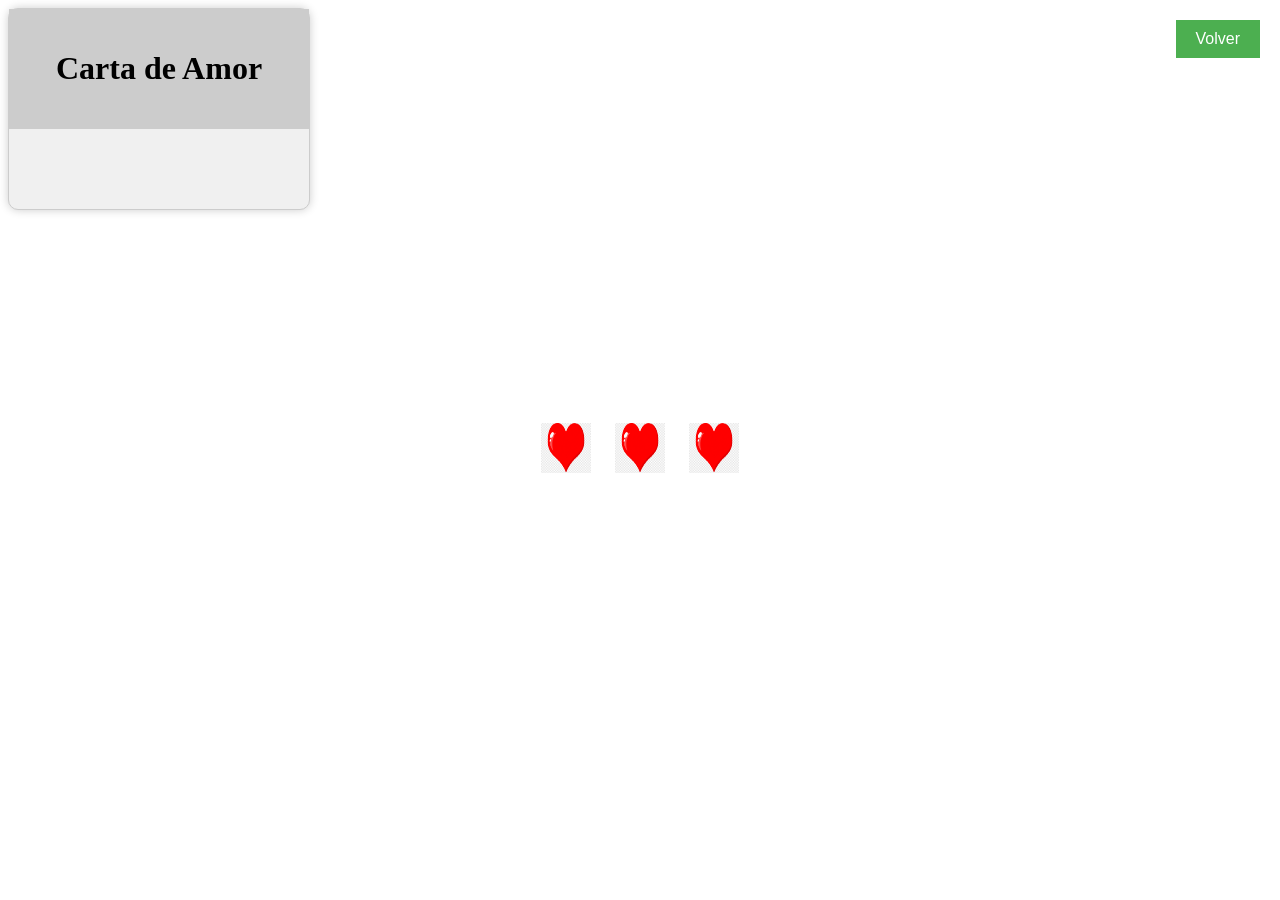
==== index.html @ e93cfb52 "Add files via upload" ====
<!DOCTYPE html>
<html lang="es">
<head>
    <meta charset="UTF-8">
    <meta name="viewport" content="width=device-width, initial-scale=1.0">
    <title>Carta de Amor</title>
    <link rel="stylesheet" href="estilos.css">
</head>
<body>
    <div class="carta">
        <div class="portada">
            <h1>Carta de Amor</h1>
        </div>
        <div class="contenido">
            <p id="poema"></p>
            <div class="corazones">
                <img src="corazon.png" alt="Corazón">
                <img src="corazon.png" alt="Corazón">
                <img src="corazon.png" alt="Corazón">
            </div>
        </div>
    </div>
    <button id="boton-volver">Volver</button>
    <audio id="musica-fondo" loop>
        <source src="musica.mp3" type="audio/mp3">
        Tu navegador no soporta el elemento audio.
    </audio>

    <script src="script.js"></script>
</body>
</html>
---- estilos.css ----
.carta {
    width: 300px;
    height: 200px;
    background-color: #f0f0f0;
    border: 1px solid #ccc;
    border-radius: 10px;
    box-shadow: 0 0 10px rgba(0, 0, 0, 0.2);
    transition: transform 0.5s;
}

.portada {
    background-color: #ccc;
    padding: 20px;
    text-align: center;
}

.contenido {
    padding: 20px;
}

#boton-volver {
    position: absolute;
    top: 20px;
    right: 20px;
    background-color: #4CAF50;
    color: #fff;
    border: none;
    padding: 10px 20px;
    font-size: 16px;
    cursor: pointer;
}

#boton-volver:hover {
    background-color: #3e8e41;
}

.corazones {
    position: absolute;
    top: 50%;
    left: 50%;
    transform: translate(-50%, -50%);
}

.corazones img {
    width: 50px;
    height: 50px;
    margin: 10px;
}

.carta.abierta {
    transform: rotateY(180deg);
}
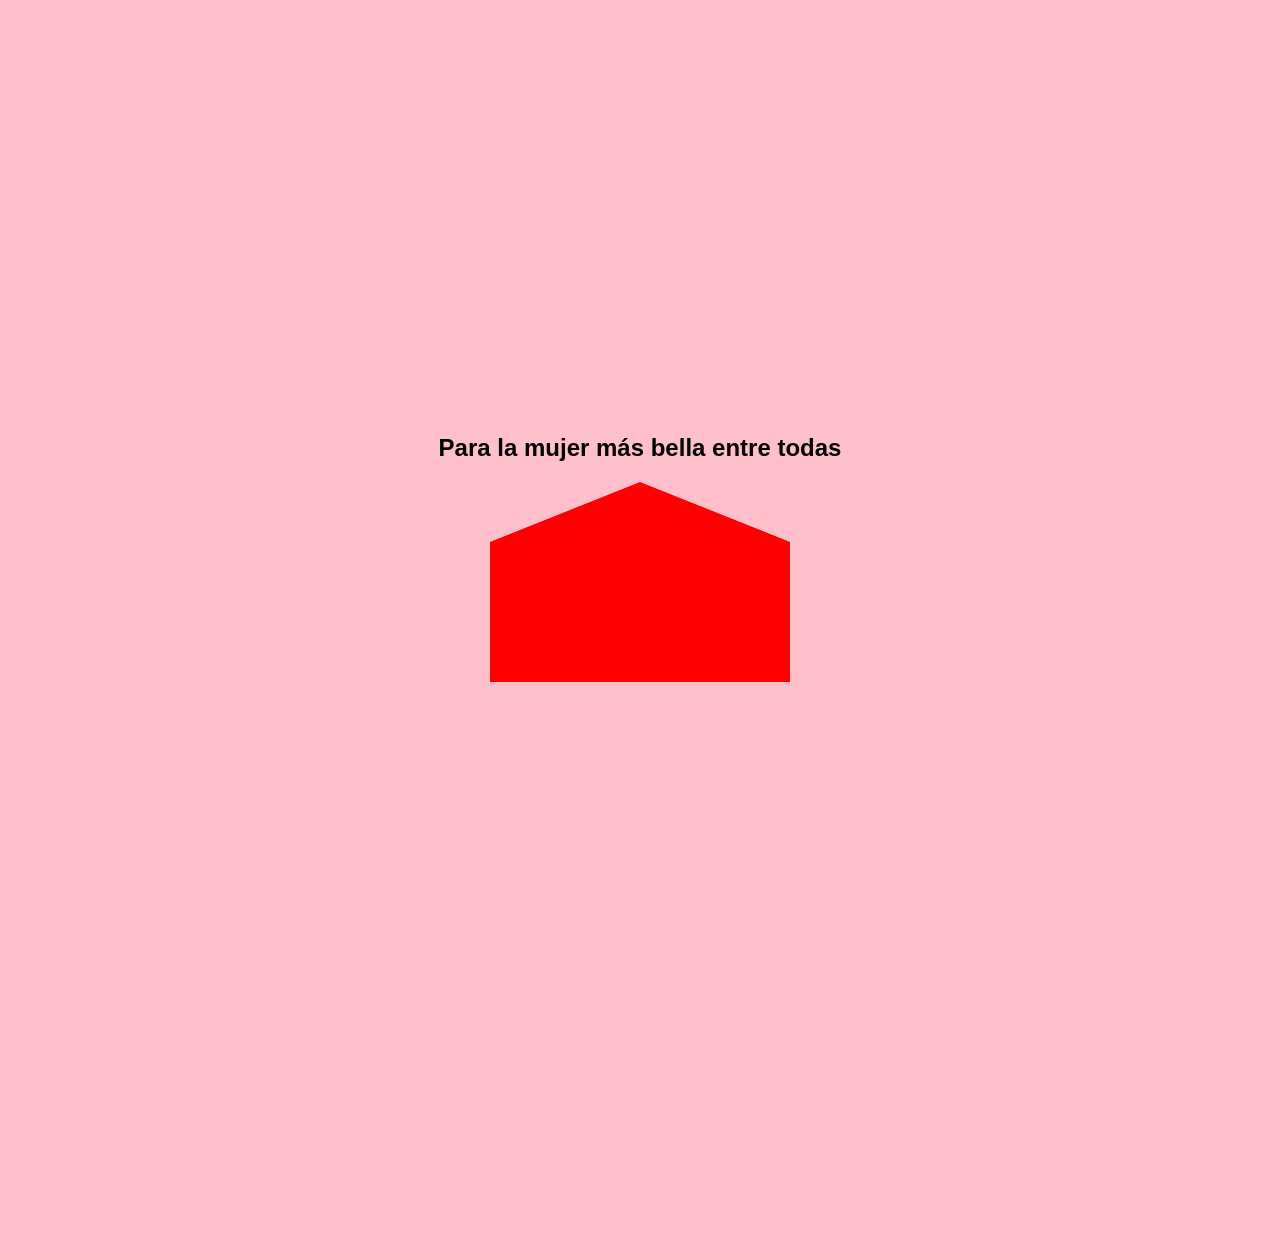
==== commit a37e6b17: "Update index.html" ====
--- a/index.html
+++ b/index.html
@@ -3,29 +3,114 @@
 <head>
     <meta charset="UTF-8">
     <meta name="viewport" content="width=device-width, initial-scale=1.0">
-    <title>Carta de Amor</title>
-    <link rel="stylesheet" href="estilos.css">
+    <title>Carta de Amor Interactiva</title>
+    <style>
+        body {
+            display: flex;
+            flex-direction: column;
+            justify-content: center;
+            align-items: center;
+            height: 100vh;
+            background-color: pink;
+            font-family: Arial, sans-serif;
+        }
+        .title {
+            font-size: 24px;
+            font-weight: bold;
+            margin-bottom: 20px;
+            text-align: center;
+            transition: opacity 1s;
+        }
+        .hidden {
+            opacity: 0;
+        }
+        .container {
+            position: relative;
+            width: 300px;
+            cursor: pointer;
+        }
+        .envelope {
+            position: absolute;
+            width: 100%;
+            height: 200px;
+            background: red;
+            clip-path: polygon(50% 0%, 100% 30%, 100% 100%, 0 100%, 0 30%);
+            transition: transform 1s ease-in-out;
+        }
+        .letter {
+            position: absolute;
+            width: 100%;
+            background: white;
+            top: 20px;
+            left: 0;
+            padding: 20px;
+            text-align: center;
+            opacity: 0;
+            transition: opacity 1s;
+            box-shadow: 0 4px 8px rgba(0,0,0,0.2);
+        }
+        .letter p {
+            margin: 10px 0;
+        }
+        .container.open .envelope {
+            transform: translateY(-100px);
+        }
+        .container.open .letter {
+            opacity: 1;
+        }
+        #audio-container {
+            display: none;
+        }
+    </style>
 </head>
 <body>
-    <div class="carta">
-        <div class="portada">
-            <h1>Carta de Amor</h1>
-        </div>
-        <div class="contenido">
-            <p id="poema"></p>
-            <div class="corazones">
-                <img src="corazon.png" alt="Corazón">
-                <img src="corazon.png" alt="Corazón">
-                <img src="corazon.png" alt="Corazón">
-            </div>
+    <div class="title" id="title">Para la mujer más bella entre todas</div>
+    
+    <div class="container" onclick="openLetter()">
+        <div class="envelope"></div>
+        <div class="letter">
+            <p>En la profundidad de tu mirada, un misterio se revela,</p>
+            <p>un fulgor que emula el alba naciente,</p>
+            <p>ese instante mágico en que el mundo se despereza,</p>
+            <p>y la esperanza florece, incluso el amar se hace latente.</p>
+            
+            <p>No sé si es la luz que danza en tu cabellera,</p>
+            <p>o la gracia de tu sonrisa espontánea y sincera,</p>
+            <p>pero tu cercanía me hechiza de tal manera,</p>
+            <p>que el tiempo se suspende, y mi ser renace, cual primavera.</p>
+            
+            <p>No te ofrezco odas de pasión desenfrenada,</p>
+            <p>ni juramentos que el futuro no ha deparado,</p>
+            <p>sino versos que celebran los detalles que me agradan,</p>
+            <p>aquellos que inspiran mi anhelo de crecer a tu lado.</p>
+            
+            <p>Hoy, no te entrego un presente material,</p>
+            <p>sino estas palabras que brotan desde mi alma, cual manantial,</p>
+            <p>pues el amor no es una meta, sino un sendero celestial,</p>
+            <p>que ansío recorrer contigo, mi amada, mi ideal. ❤️</p>
         </div>
     </div>
-    <button id="boton-volver">Volver</button>
-    <audio id="musica-fondo" loop>
-        <source src="musica.mp3" type="audio/mp3">
-        Tu navegador no soporta el elemento audio.
-    </audio>
-
-    <script src="script.js"></script>
+    
+    <div id="audio-container">
+        <audio id="background-audio" src="musica.mp3"></audio>
+    </div>
+    
+    <script>
+        function openLetter() {
+            let container = document.querySelector('.container');
+            let title = document.getElementById('title');
+            let audio = document.getElementById('background-audio');
+            
+            container.classList.toggle('open');
+            title.classList.toggle('hidden');
+            
+            if (container.classList.contains('open')) {
+                audio.play();
+            } else {
+                audio.pause();
+                audio.currentTime = 0;
+            }
+        }
+    </script>
 </body>
-</html>+</html>
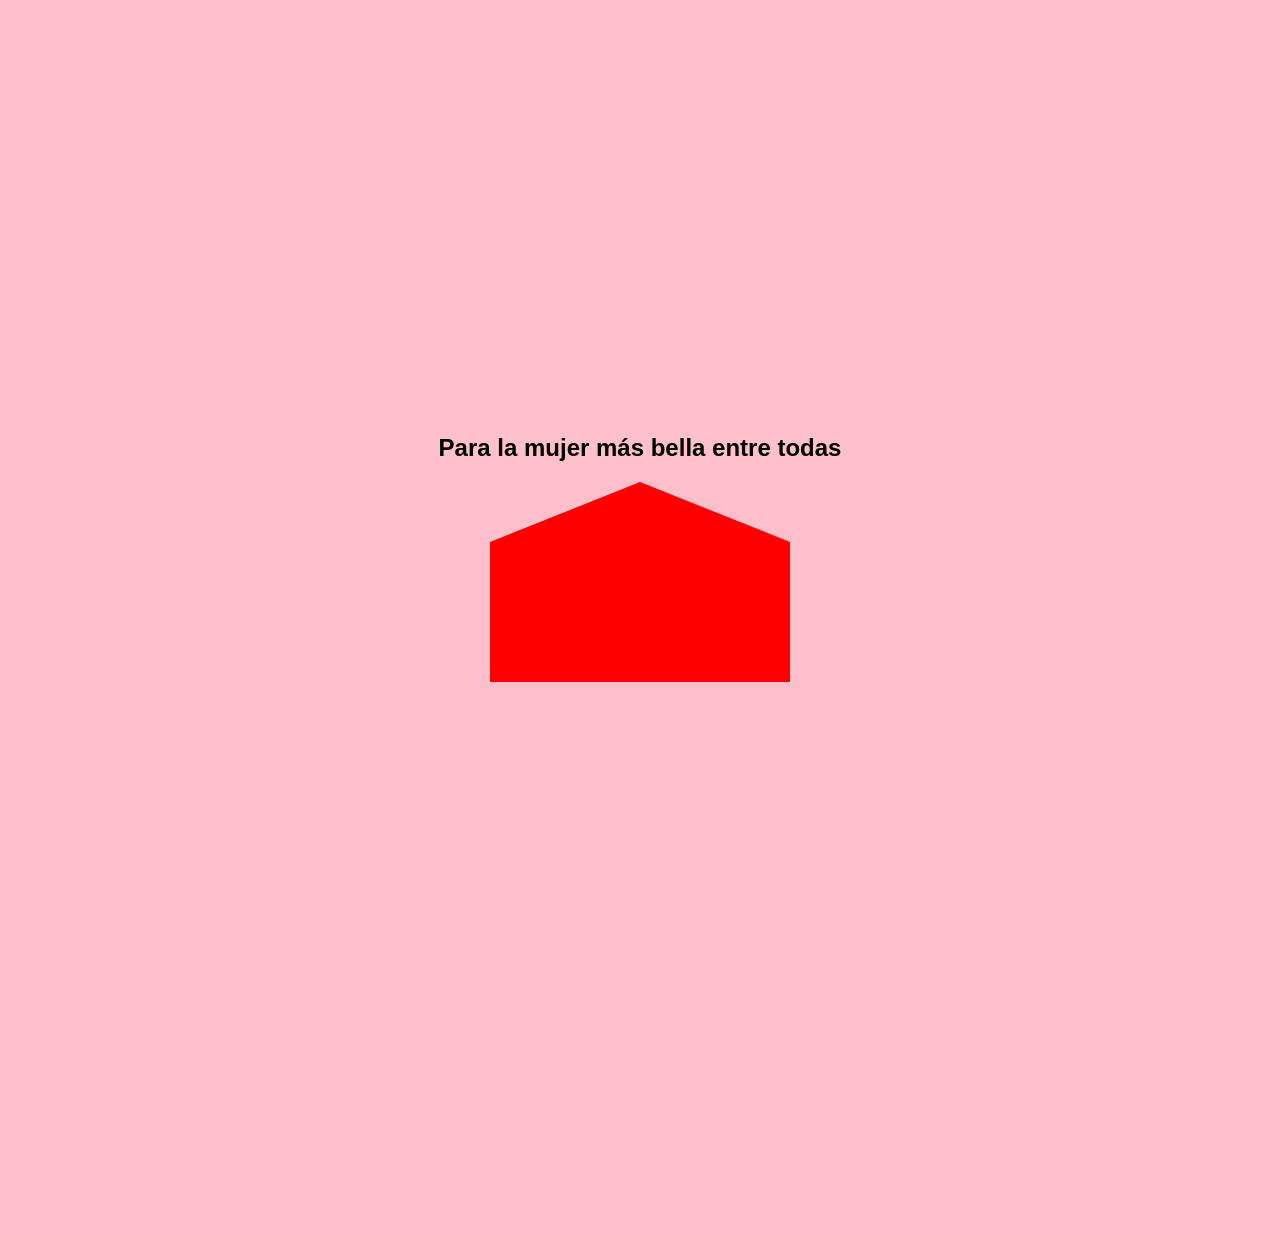
==== commit c1057e83: "Update index.html" ====
--- a/index.html
+++ b/index.html
@@ -87,7 +87,7 @@
             <p>Hoy, no te entrego un presente material,</p>
             <p>sino estas palabras que brotan desde mi alma, cual manantial,</p>
             <p>pues el amor no es una meta, sino un sendero celestial,</p>
-            <p>que ansío recorrer contigo, mi amada, mi ideal. ❤️</p>
+            <p>que ansío recorrer contigo. ❤️</p>
         </div>
     </div>
     
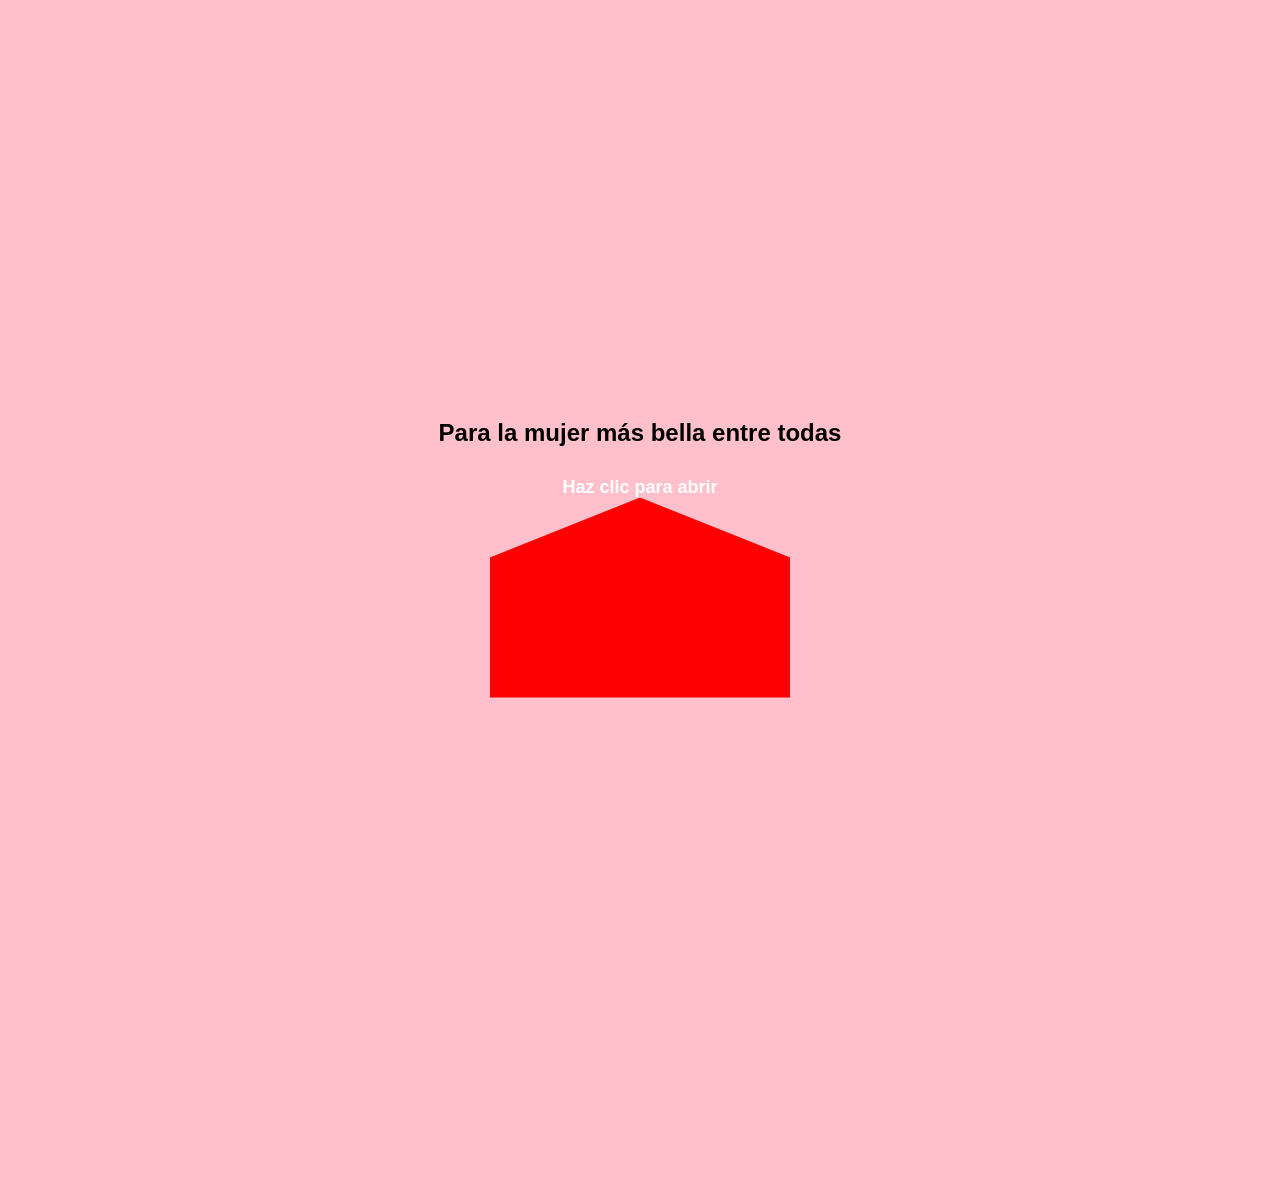
==== commit 1eb9bb9d: "Update index.html" ====
--- a/index.html
+++ b/index.html
@@ -46,25 +46,61 @@
             padding: 20px;
             text-align: center;
             opacity: 0;
-            transition: opacity 1s;
+            transition: opacity 1s, transform 1s;
             box-shadow: 0 4px 8px rgba(0,0,0,0.2);
+            transform: scale(0.8);
         }
         .letter p {
             margin: 10px 0;
         }
         .container.open .envelope {
-            transform: translateY(-100px);
+            transform: translateY(-300px) rotateX(180deg);
         }
         .container.open .letter {
             opacity: 1;
+            transform: scale(1);
         }
         #audio-container {
             display: none;
+        }
+        .hint {
+            margin-top: 10px;
+            font-size: 18px;
+            font-weight: bold;
+            color: white;
+            animation: blink 1s infinite alternate;
+        }
+        @keyframes blink {
+            from { opacity: 1; }
+            to { opacity: 0.5; }
+        }
+        .heart {
+            position: absolute;
+            top: 50%;
+            left: 50%;
+            transform: translate(-50%, -50%) scale(0);
+            width: 100px;
+            height: 90px;
+            background-color: #ff4d6d;
+            clip-path: path("M50,15 C80,-20 130,10 100,60 C80,100 50,120 50,120 C50,120 20,100 0,60 C-30,10 20,-20 50,15 Z");
+            transition: transform 1s ease-in-out, opacity 1s;
+            opacity: 0;
+            filter: drop-shadow(0 0 10px rgba(255, 0, 0, 0.5));
+        }
+        .container.open ~ .heart {
+            transform: translate(-50%, -50%) scale(1.3);
+            opacity: 1;
+            animation: heartbeat 1s infinite alternate;
+        }
+        @keyframes heartbeat {
+            from { transform: translate(-50%, -50%) scale(1.3); }
+            to { transform: translate(-50%, -50%) scale(1.5); }
         }
     </style>
 </head>
 <body>
     <div class="title" id="title">Para la mujer más bella entre todas</div>
+    <div class="hint" id="hint">Haz clic para abrir</div>
     
     <div class="container" onclick="openLetter()">
         <div class="envelope"></div>
@@ -91,6 +127,8 @@
         </div>
     </div>
     
+    <div class="heart"></div>
+    
     <div id="audio-container">
         <audio id="background-audio" src="musica.mp3"></audio>
     </div>
@@ -99,10 +137,14 @@
         function openLetter() {
             let container = document.querySelector('.container');
             let title = document.getElementById('title');
+            let hint = document.getElementById('hint');
+            let heart = document.querySelector('.heart');
             let audio = document.getElementById('background-audio');
             
             container.classList.toggle('open');
             title.classList.toggle('hidden');
+            hint.style.display = 'none';
+            heart.classList.toggle('open');
             
             if (container.classList.contains('open')) {
                 audio.play();
